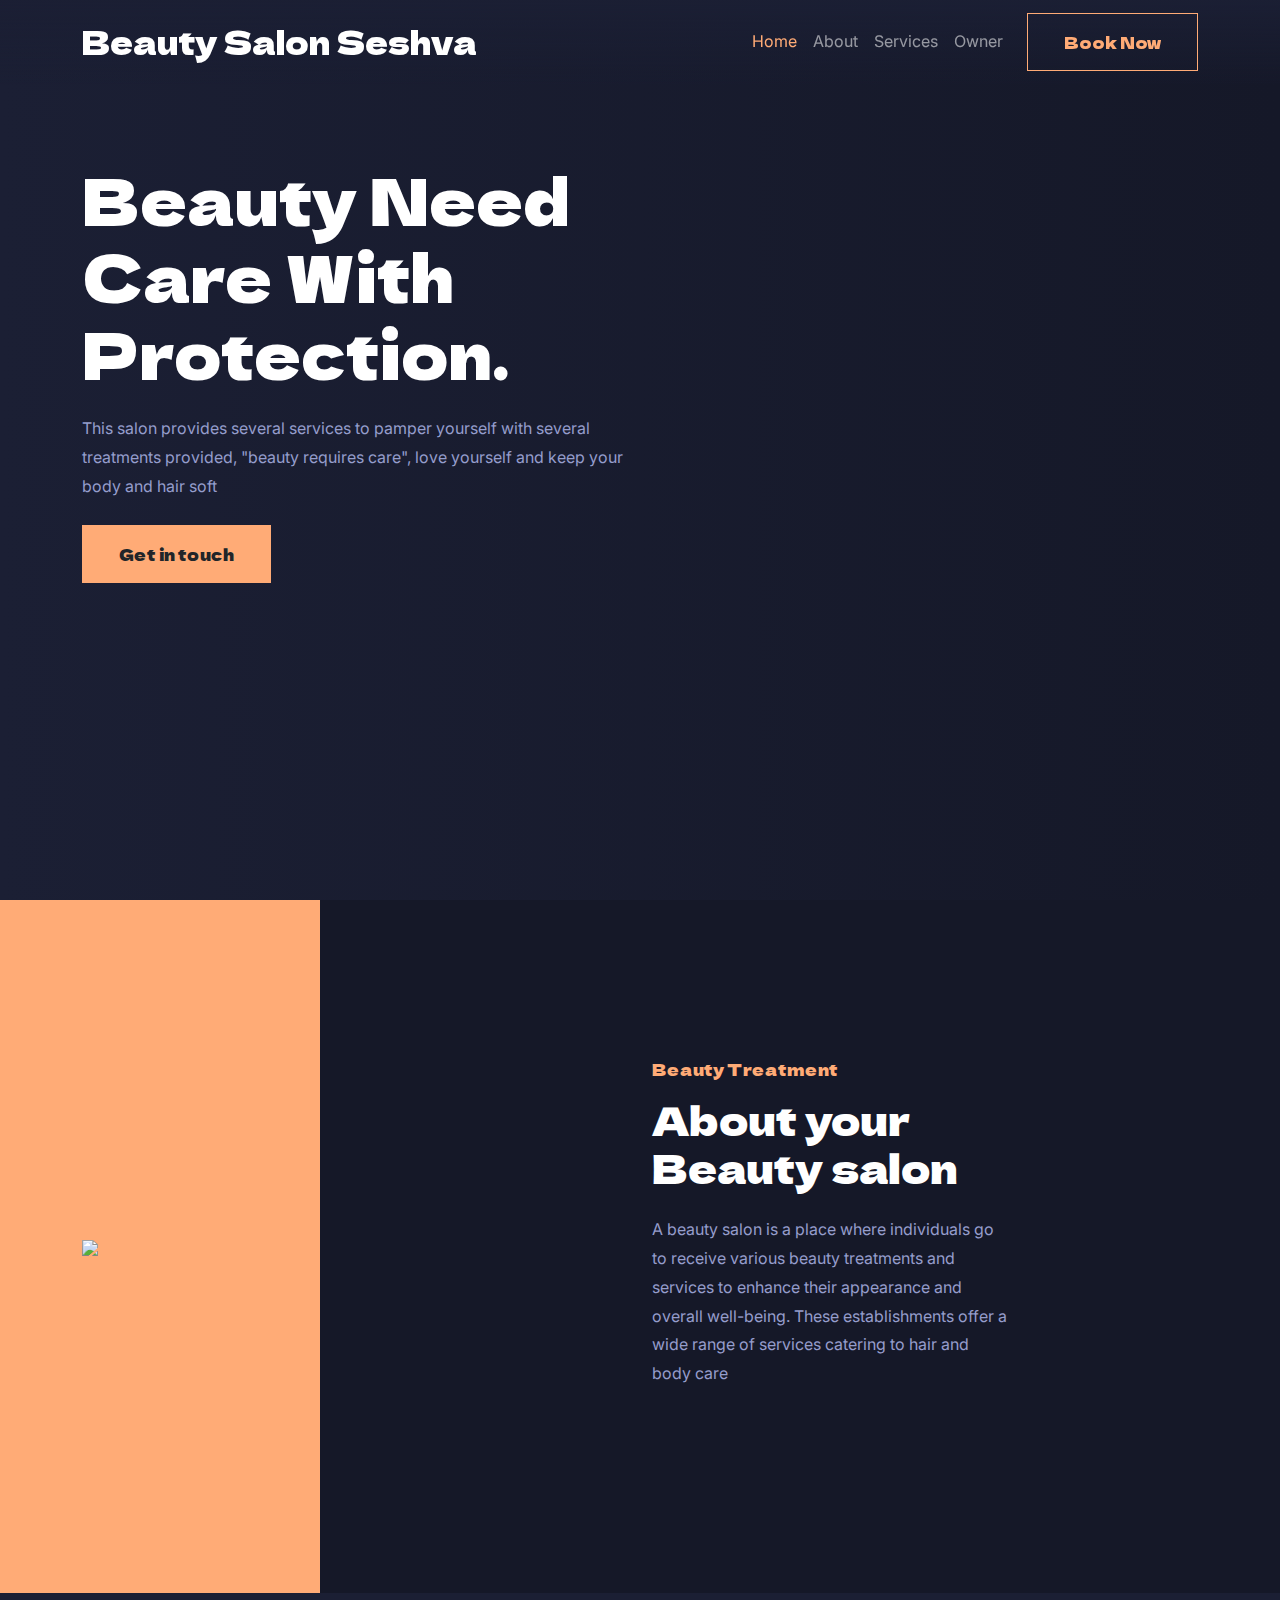
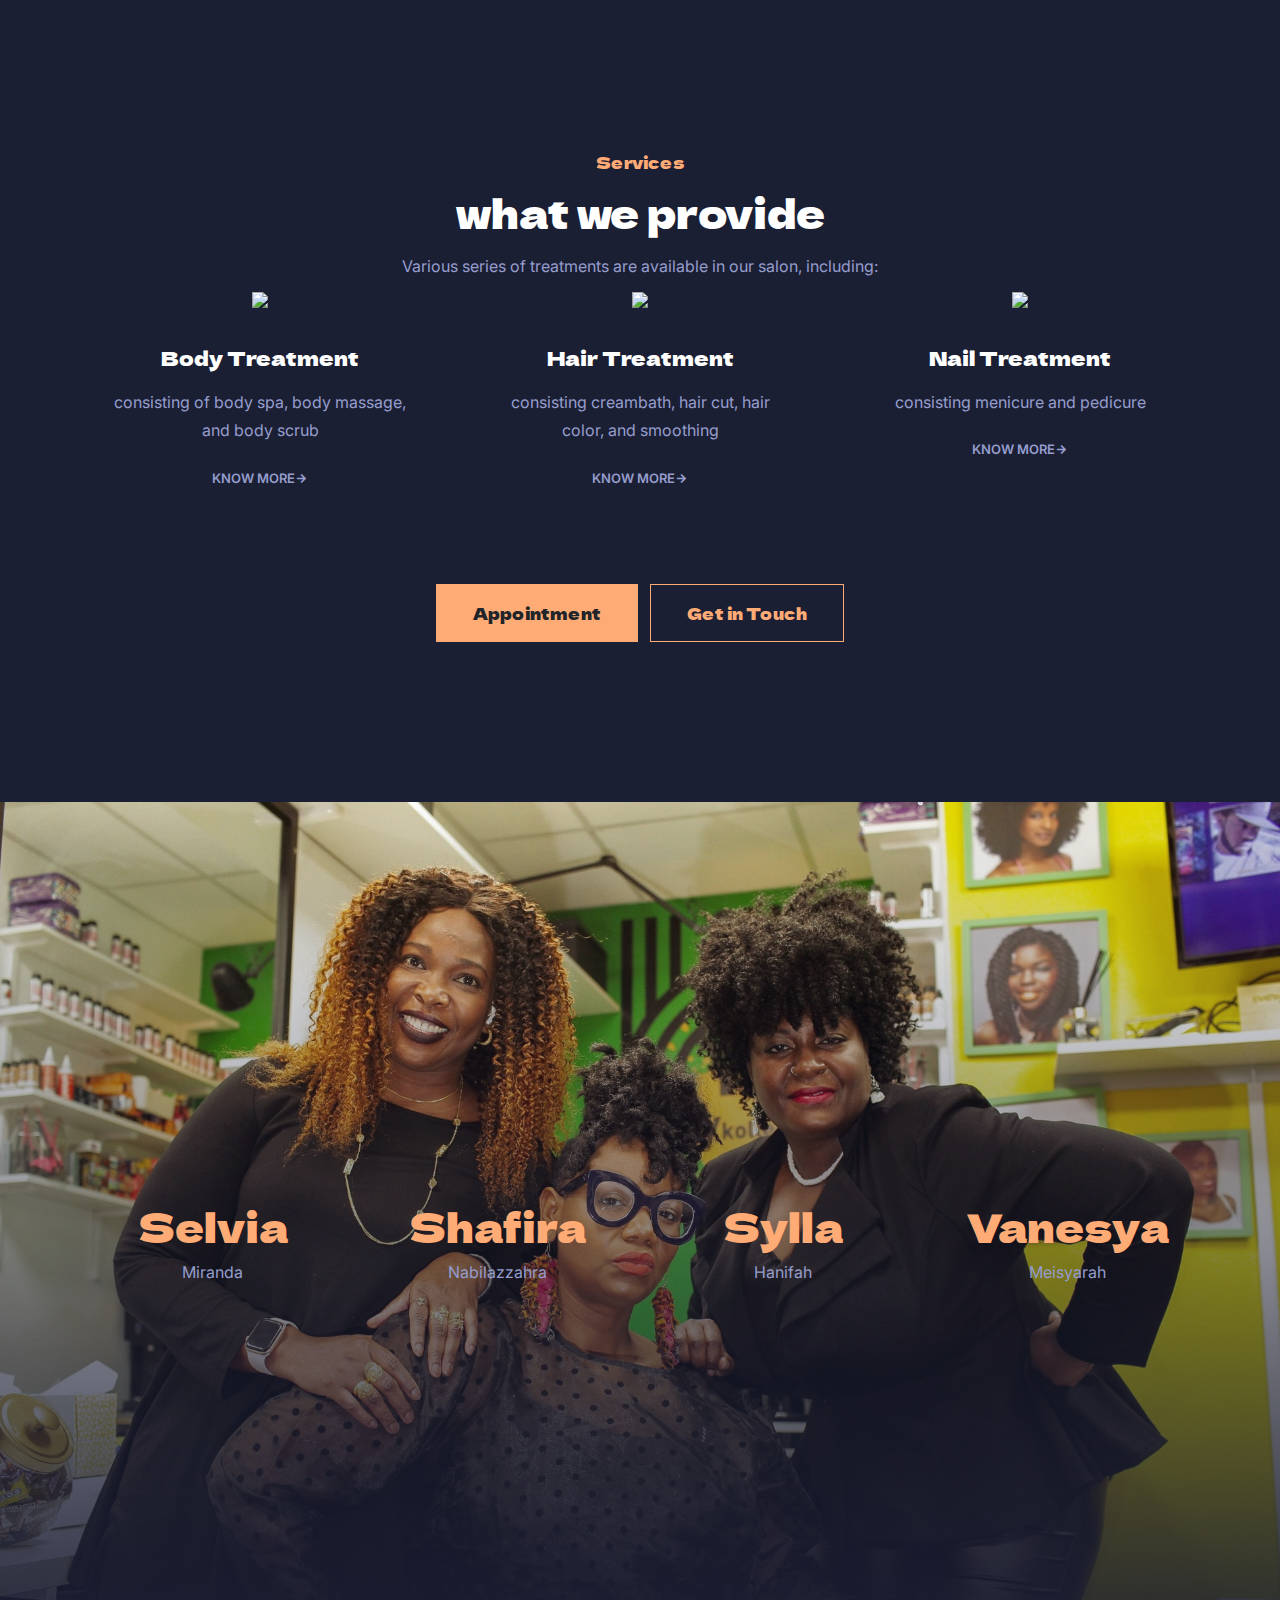
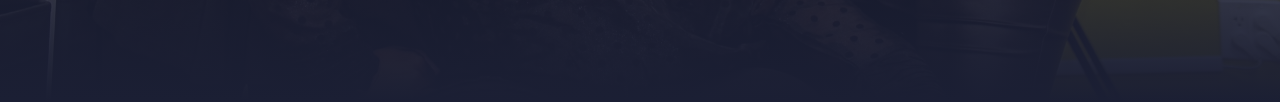
==== index.html @ a4cba8d4 "update" ====
<!doctype html>
<html lang="en">

<head>
  <!-- Required meta tags -->
  <meta charset="utf-8">
  <meta name="viewport" content="width=device-width, initial-scale=1">

  <!-- Bootstrap CSS -->
  <link rel="stylesheet" href="css/bootstrap.min.css">
  <link rel="stylesheet" href="remixicons/fonts/remixicon.css">
  <link rel="stylesheet" href="css/style.css">

  <title>Beauty Salon Seshva</title>
</head>

<body id="home" data-bs-spy="scroll" data-bs-target=".navbar">

  <!-- NAVBAR -->
  <nav class="navbar navbar-expand-lg navbar-dark  fixed-top">
    <div class="container">
      <a class="navbar-brand" href="#">Beauty Salon Seshva</a>
      <button class="navbar-toggler" type="button" data-bs-toggle="collapse" data-bs-target="#navbarNav"
        aria-controls="navbarNav" aria-expanded="false" aria-label="Toggle navigation">
        <span class="navbar-toggler-icon"></span>
      </button>
      <div class="collapse navbar-collapse" id="navbarNav">
        <ul class="navbar-nav ms-auto">
          <li class="nav-item">
            <a class="nav-link active" href="#home">Home</a>
          </li>
          <li class="nav-item">
            <a class="nav-link " href="#about">About</a>
          </li>
          <li class="nav-item">
            <a class="nav-link " href="#services">Services</a>
          </li>
          <li class="nav-item">
            <a class="nav-link" href="#owner">Owner</a>
        </li>
        </ul>
        <a href="#" class="btn btn-outline-brand ms-lg-3">Book Now</a>
      </div>
    </div>
  </nav>
  <!-- // NAVBAR -->


  <!-- HERO -->
  <section class="hero" id="hero">
    <div class="container">
      <div class="row">
        <div class="col-lg-6">
          <h1 class="display-3">Beauty Need Care With Protection.</h1>
          <p>This salon provides several services to pamper yourself with
            several treatments provided, "beauty requires care", love yourself
            and keep your body and hair soft</p>
          <a href="#" class="btn btn-brand">Get in touch</a>

        </div>
      </div>
    </div>
  </section>
  <!-- // HERO -->


  <!-- ABOUT -->

  <section id="about">
    <div class="container">
      <div class="row align-items-center">
        <div class="col-lg-5">
          <img src="https://i0.wp.com/cherrybombhair.com.au/wp-content/uploads/2016/10/blog-home3-img-15.jpg?w=1200&ssl=1">
        </div>
        <div class="col-lg-4 offset-lg-1">
          <h6>Beauty Treatment</h6>
          <h1>About your Beauty salon</h1>
          <p>A beauty salon is a place where individuals go to receive various beauty treatments and services to enhance their appearance and overall well-being. These establishments offer a wide range of services catering to hair and body care</p>
        
    
          <img src="https://www.google.com/url?sa=i&url=https%3A%2F%2Fwww.pinterest.com%2Fpin%2F915427061726723277%2F&psig=AOvVaw07SL1YfvsBBb_KksTyJ1Li&ust=1715680258939000&source=images&cd=vfe&opi=89978449&ved=0CBAQjRxqFwoTCLjy0putioYDFQAAAAAdAAAAABAD" alt="">
        </div>
      </div>
    </div>
  </section>
  <!-- // ABOUT -->


  <!-- SERVICES -->
  <section id="services">
    <div class="container text-center">
      <div class="row">
        <div class="col-12 intro">
          <h6>Services</h6>
          <h1>what we provide</h1>
          <p>Various series of treatments are available in our salon, including:</p>
        </div>
      </div>
      <div class="row">
        <div class="col-lg-4 col-md-6">
          <div class="service">
            <img src="https://s1.bukalapak.com/uploads/content_attachment/bb40d0d1d30a25a996f1dba5/w-1480/shutterstock_266460689.jpg.webp">

          <div class="content">
              <h3 class="h5">Body Treatment</h3>
              <p>consisting of body spa, body massage, and body scrub</p>
              <a href="#" class="link-more">KNow More<i class="ri-arrow-right-line icon"></i></a>
            </div>
          </div>

        </div>
        <div class="col-lg-4 col-md-6">
          <div class="service">
            <img src="https://www.sophiemartinindonesia.com/wp-content/uploads/2021/10/creambath.jpg">
            <div class="content">
              <h3 class="h5">Hair Treatment</h3>
              <p>consisting creambath, hair cut, hair color, and smoothing</p>
              <a href="#" class="link-more">KNow More<i class="ri-arrow-right-line icon"></i></a>
            </div>
          </div>

        </div>
        <div class="col-lg-4 col-md-6">
          <div class="service">
            <img src="https://media.licdn.com/dms/image/D4D12AQFQuks5ejaQBw/article-cover_image-shrink_720_1280/0/1659625154626?e=2147483647&v=beta&t=33fIZVhGAKeIzYfkblVxEY0ZsEArfldIcb5vMtivA9Q">
            <div class="content">
              <h3 class="h5">Nail Treatment</h3>
              <p>consisting menicure and pedicure</p>
              <a href="#" class="link-more">KNow More<i class="ri-arrow-right-line icon"></i></a>
            </div>
          </div>

        </div>
      </div>
      <div class="cta-btns">
        <a href="#" class="btn btn-brand me-sm-2">Appointment</a>
        <a href="#" class="btn btn-outline-brand">Get in Touch</a>
      </div>
    </div>
  </section>
  <!-- // SERVICES -->

<!-- OWNER -->
<section id="owner">
  <div class="container text-center">
    <div class="row">
      <div class="col-lg-3 col-sm-6 counter">
        <h1>Selvia</h1>
        <p>Miranda</p>
      </div>
      <div class="col-lg-3 col-sm-6 counter">
        <h1>Shafira</h1>
        <p>Nabilazzahra</p>
      </div>
      <div class="col-lg-3 col-sm-6 counter">
        <h1>Sylla</h1>
        <p>Hanifah</p>
      </div>
      <div class="col-lg-3 col-sm-6 counter">
        <h1>Vanesya</h1>
        <p>Meisyarah</p>
      </div>
    </div>
  </div>
</section>
<!-- //COUNTERS -->

  <!-- TEAM -->

  <!-- // TEAM -->


  <!-- TESTIMONIALS -->

  <!-- // TESTIMONIALS -->


  <!-- BLOG -->

  <!-- // BLOG -->


  <!-- BOOKING -->

  <!-- // BOOKING -->



  <script src="js/bootstrap.bundle.min.js"></script>

</body>

</html>
---- css/style.css ----
@import url('https://fonts.googleapis.com/css2?family=Dela+Gothic+One&family=Inter:wght@400;500;600&display=swap');

:root {
    --bg1: #151828;
    --bg2: #1B1F34;
    --body: #959DCC;
    --brand: #FFAB76;
    --white: #fff;
}

body {
    font-family: "Inter",'Segoe UI', Tahoma, Geneva, Verdana, sans-serif;
    color: var(--body);
    line-height: 1.8;
    background-color: var(--bg1);
}

h1,h2,h3,h4,h5,h6 {
    font-family: "Dela Gothic One", 'Segoe UI', Tahoma, Geneva, Verdana, sans-serif;
    color: white;
}
a {
    color: var(--body);
    text-decoration: none;
    
}

a:hover {
    color: var(--brand);
}
.link-more {
    display: inline-flex;
    align-items: center;
    font-size: 13px;
    font-weight: 600;
    text-transform: uppercase;
    left: 1px;
}

.link-more .icon {
    transition: all .4s ease;
}

.link-more:hover .icon {
    transform: translateX(8px);
}

img {
    width: 100%;
    
}

section {
    padding-top: 160px;
    padding-bottom: 160px;
}

/* INTRO */
.intro {
    width: 100%;
}

.intro h1 {
    margin-top: 16px;
    margin-bottom: 16px;
}

.intro h6 {
    color: var(--brand);
}

.intro p {
    max-width: 500px;
    margin: auto;
    margin-bottom: 4px;
}
.cta-btns {
    margin-top: 60px;
}

/* NAVBAR */

.navbar {
    background: linear-gradient(#1b1f34, rgba(27, 31, 52, 0.1));
}

.navbar .navbar-nav .nav-link.active {
    color: var(--brand);
}

.navbar-brand {
    font-family: "Dela Gothic One", 'Segoe UI', Tahoma, Geneva, Verdana, sans-serif;
    font-size: 32px;
}

/* Hero */
 #hero {
    background: linear-gradient(to right, #1b1f34, rgba(27, 31, 52, 0)), url("https://naomisheadmasters.com/wp-content/uploads/2023/12/Top-10-Salons-In-Himachal-Pradesh1.jpg");
    min-height: 100vh;
    background-position: center;
    background-size: cover;
 }

 #hero p {
    margin-top: 24px;
    margin-bottom: 24px;
 }

 /* Button */

 .btn {
    padding: 16px 36px;
    font-family: "Dela Gothic One", 'Segoe UI', Tahoma, Geneva, Verdana, sans-serif;
    transition: all .4s ease;
    border-radius: 0;
 }

 .btn-brand {
     background-color: var(--brand);
 }

 .btn-brand:hover {
    background-color: transparent;
    color: var(--brand);
    border-color: var(--brand);
 }

 .btn-outline-brand {
    background-color: transparent;
    color: var(--brand);
    border-color: var(--brand);
 }

 .btn-outline-brand:hover {
    background-color: var(--brand);
 }

 /* About */

 #about {
    position: relative;
 }

 #about::after{
    content: '';
    width: 25%;
    height: 100%;
    background-color: var(--brand) ;
    position: absolute;
    top: 0;
    left: 0;
    z-index: -1;
 }
 #about h6 {
    color: var(--brand);
 }

 #about h1 {
    margin-top: 16px;
    margin-bottom: 24px;
 }

 #about .signature {
    width: unset;
 }

 /* SERVICE */

 #services {
    background: var(--bg2);
 }

 #services .service .content {
    padding: 32px;
 }

 #services .service p {
    margin-top: 18px;
    margin-bottom: 18px;
 }

 /* OWNER */

 #owner {
    background: linear-gradient(to top, #1b1f34, rgba(27, 31, 52, 0)), url(../img/womenstylist.jpg);
    min-height: 100vh;
    background-position: center;
    background-size: cover;
    display: flex;
    align-items: center;
 }
 #owner h1 {
    color: var(--brand);
 }
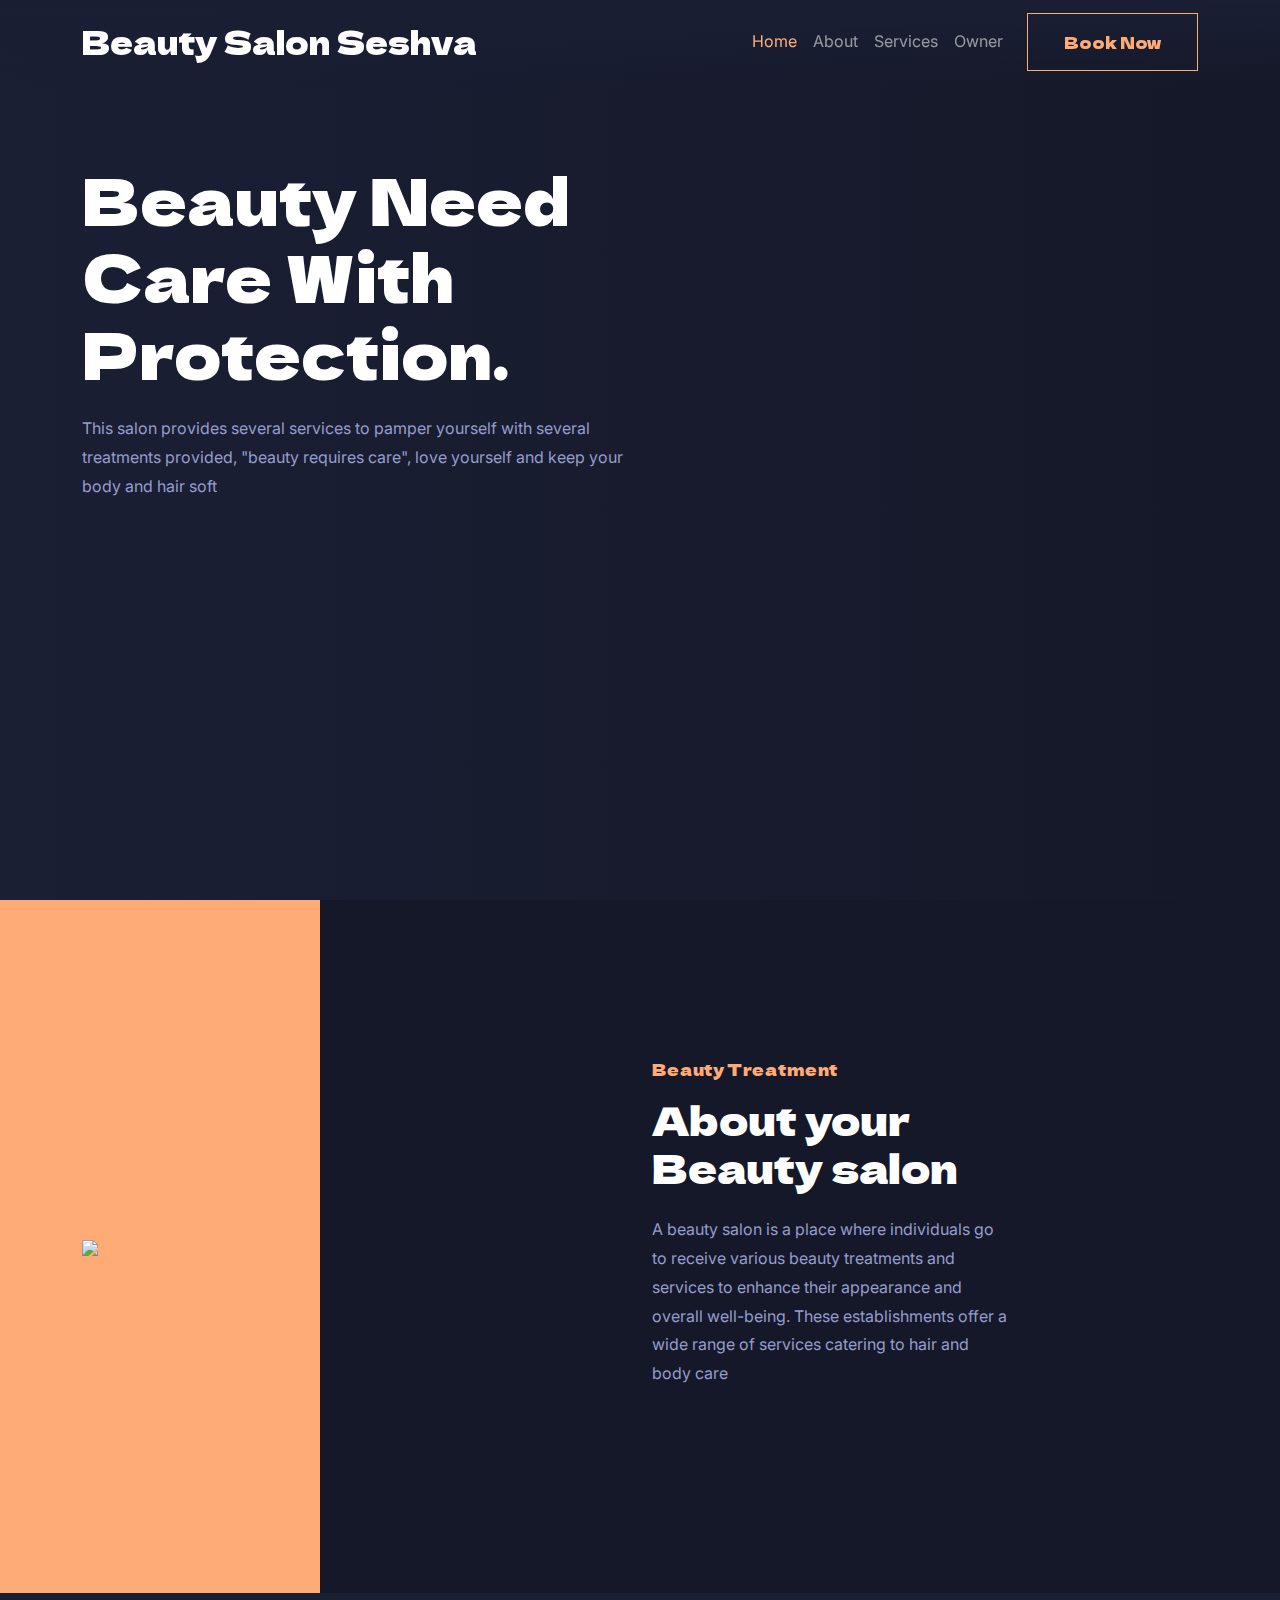
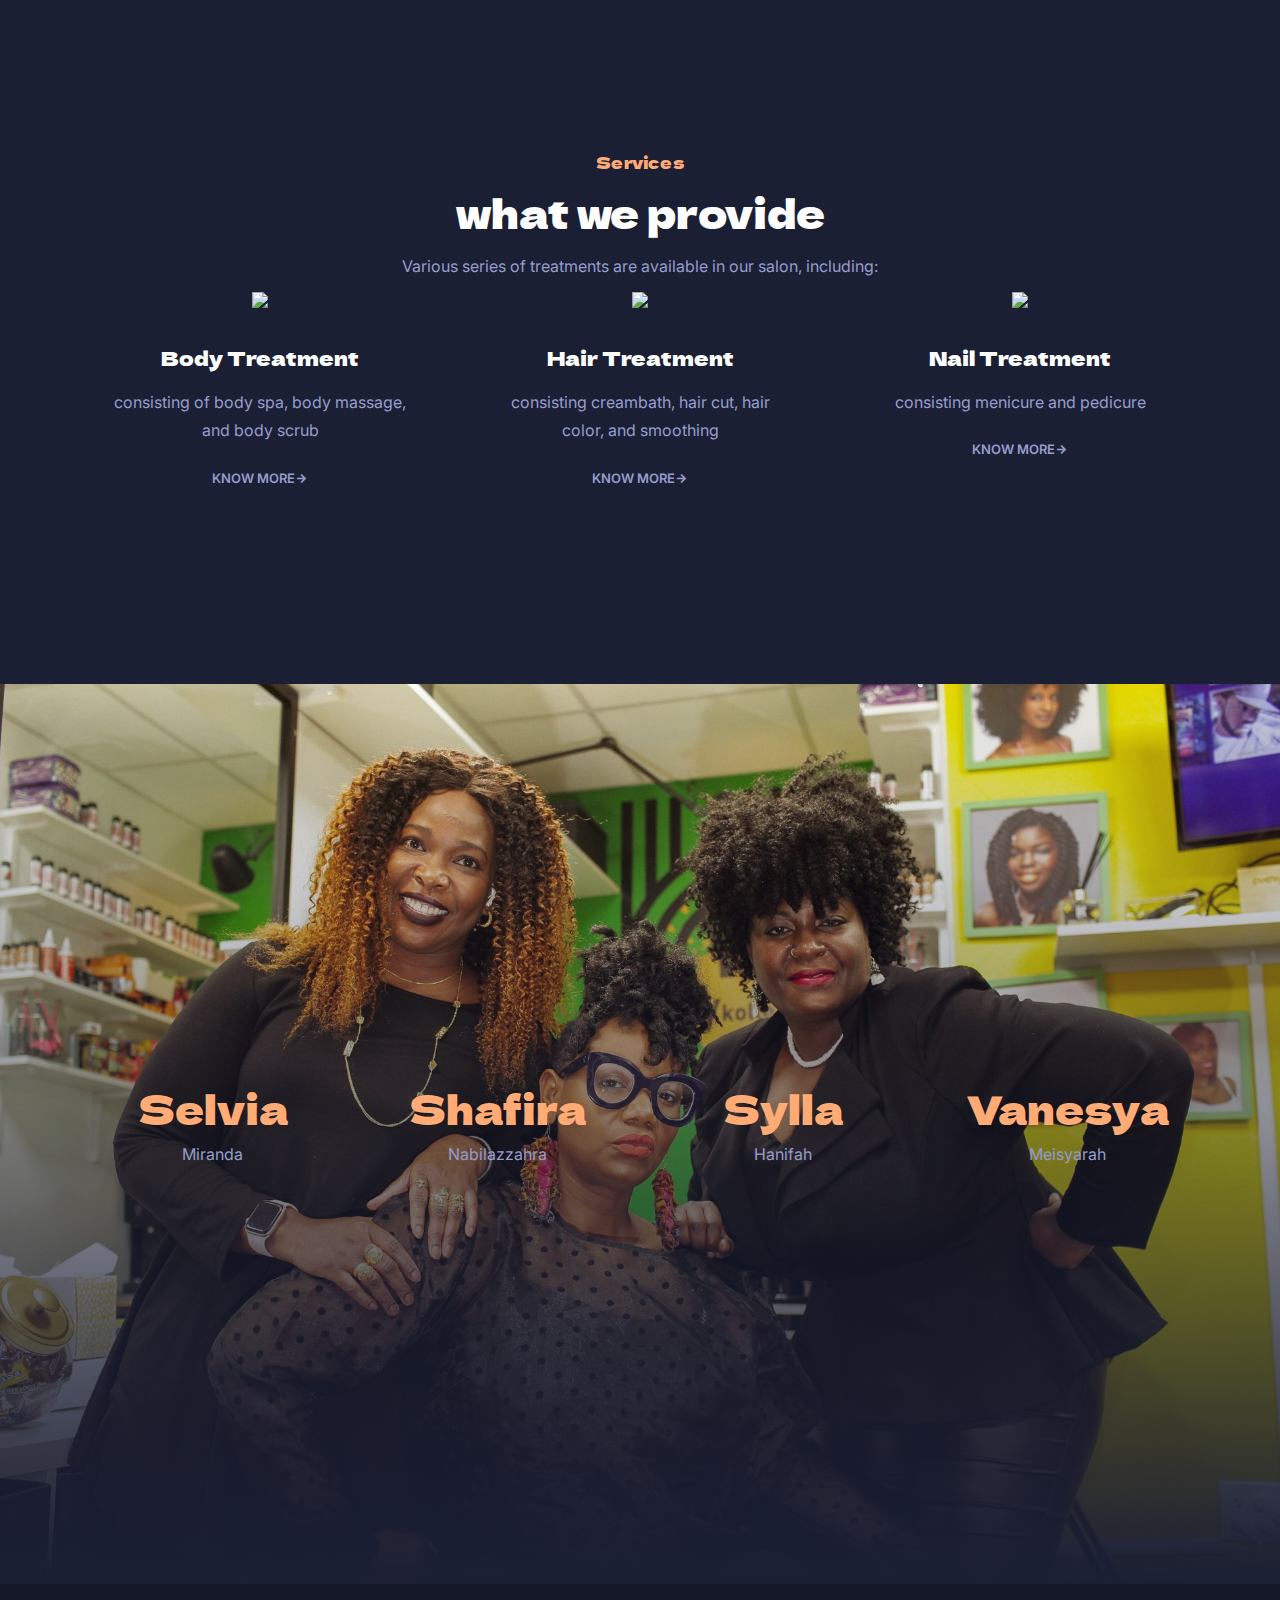
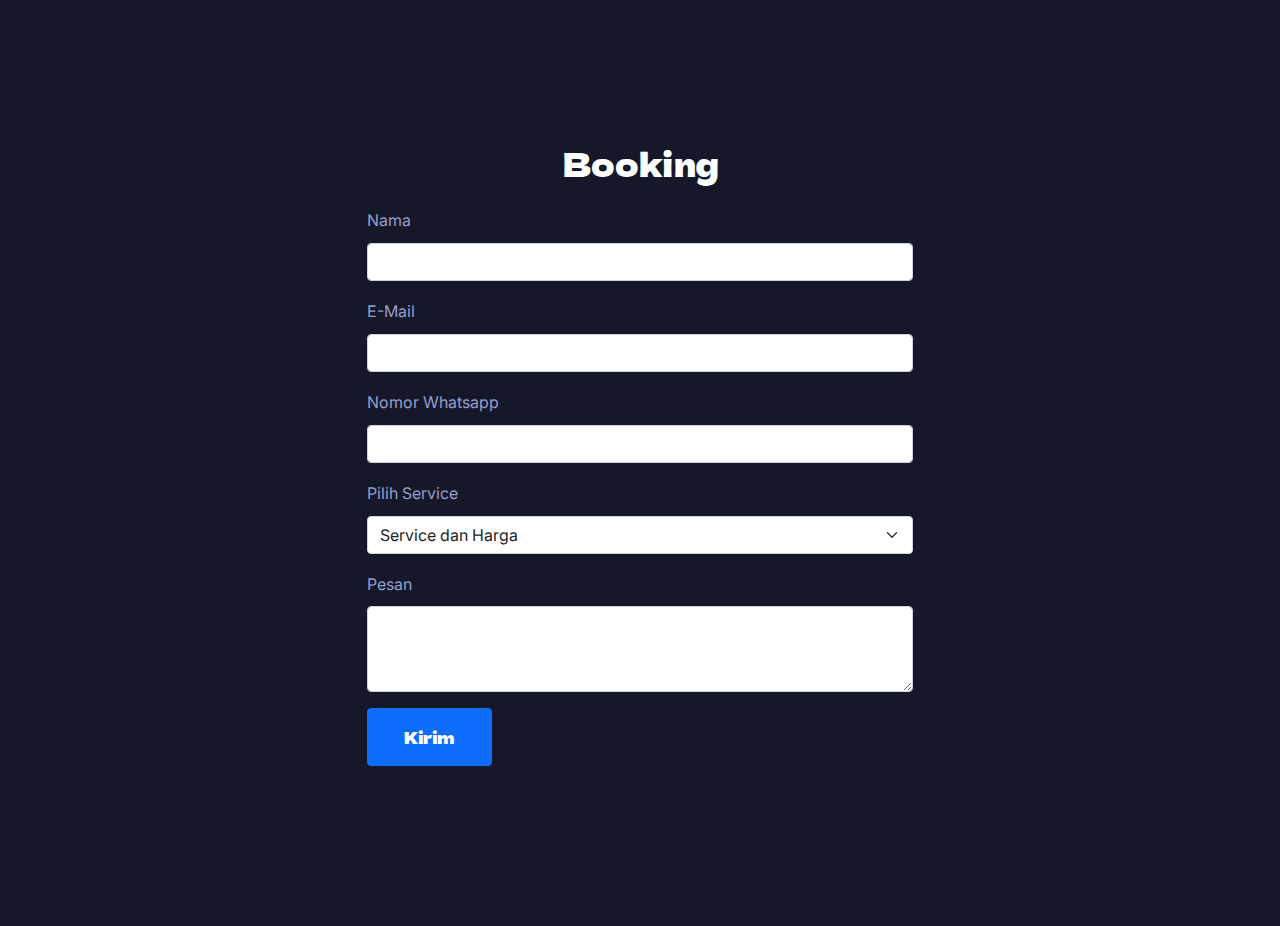
==== commit 08ec877e: "update index" ====
--- a/index.html
+++ b/index.html
@@ -39,7 +39,7 @@
             <a class="nav-link" href="#owner">Owner</a>
         </li>
         </ul>
-        <a href="#" class="btn btn-outline-brand ms-lg-3">Book Now</a>
+        <a href="#booking" class="btn btn-outline-brand ms-lg-3">Book Now</a>
       </div>
     </div>
   </nav>
@@ -55,7 +55,7 @@
           <p>This salon provides several services to pamper yourself with
             several treatments provided, "beauty requires care", love yourself
             and keep your body and hair soft</p>
-          <a href="#" class="btn btn-brand">Get in touch</a>
+          <!--<a href="#booking" class="btn btn-brand">booking now</a>-->
 
         </div>
       </div>
@@ -115,7 +115,7 @@
             <div class="content">
               <h3 class="h5">Hair Treatment</h3>
               <p>consisting creambath, hair cut, hair color, and smoothing</p>
-              <a href="#" class="link-more">KNow More<i class="ri-arrow-right-line icon"></i></a>
+              <a href="service.html" class="link-more">KNow More<i class="ri-arrow-right-line icon"></i></a>
             </div>
           </div>
 
@@ -132,10 +132,6 @@
 
         </div>
       </div>
-      <div class="cta-btns">
-        <a href="#" class="btn btn-brand me-sm-2">Appointment</a>
-        <a href="#" class="btn btn-outline-brand">Get in Touch</a>
-      </div>
     </div>
   </section>
   <!-- // SERVICES -->
@@ -181,7 +177,66 @@
 
 
   <!-- BOOKING -->
-
+  <section id="booking">
+    <div class="container">
+      <div class="row text-center mb-3">
+        <div class="col">
+          <h2>Booking</h2>
+        </div>
+      </div>
+      <div class="row justify-content-center">
+        <div class="col-md-6">
+          <div class="alert alert-success alert-dismissible fade show d-none my-alert" role="alert">
+            <strong>Terimakasih !!!</strong> Pesan Anda Sudah Kami Terima 
+            <button type="button" class="btn-close" data-bs-dismiss="alert" aria-label="Close"></button>
+          </div>
+          <form name="inicp-contact-form">
+            <div class="mb-3">
+              <label for="name" class="form-label">Nama</label>
+              <input type="text" class="form-control" id="name" aria-describedby="name" name="nama"/>
+            </div>
+            <div class="mb-3">
+              <label for="" class="form-label">E-Mail</label>
+              <input type="email" class="form-control" id="email" aria-describedby="email" name="email"/>
+              <div id="email" class="form-text"></div>
+            </div>
+            <div class="mb-3">
+              <label class="form-label" for="typePhone">Nomor Whatsapp</label>
+              <input type="tel" id="typePhone" class="form-control" />
+              <div id="nomor" class="form-outline"></div>
+            </div>
+            <!-- <div class="input-group mb-3">
+              <div class="input-group-text">
+                <input class="form-check-input mt-0" type="checkbox" value="" aria-label="Checkbox for following text input">
+              </div>
+              <input type="text" class="form-control" aria-label="Text input with checkbox">
+            </div> -->
+
+            <div class="mb-3">
+              <label for="inputService" class="form-label">Pilih Service </label>
+              <select id="inputService" class="form-select">
+                <option selected>Service dan Harga</option>
+                <option>Body Treatment Rp.150.000</option>
+                <option>Hair Treatment Rp.200.000</option>
+                <option>Nail Treatment Rp.200.000</option>
+              </select>
+            </div>
+            <div class="mb-3">
+              <label for="pesan" class="form-label">Pesan</label>
+              <textarea class="form-control" id="pesan" rows="3" name="pesan"></textarea>
+            </div>
+            <button type="submit" class="btn btn-primary btn-kirim rounded">Kirim</button>
+            
+            <button class="btn btn-primary btn-loading d-none" type="button" disabled>
+              <span class="spinner-border spinner-border-sm" role="status" aria-hidden="true"></span>
+              Loading...
+            </button>
+          </form>
+        </div>
+      </div>
+    </div>
+
+  </section>
   <!-- // BOOKING -->
 
 
